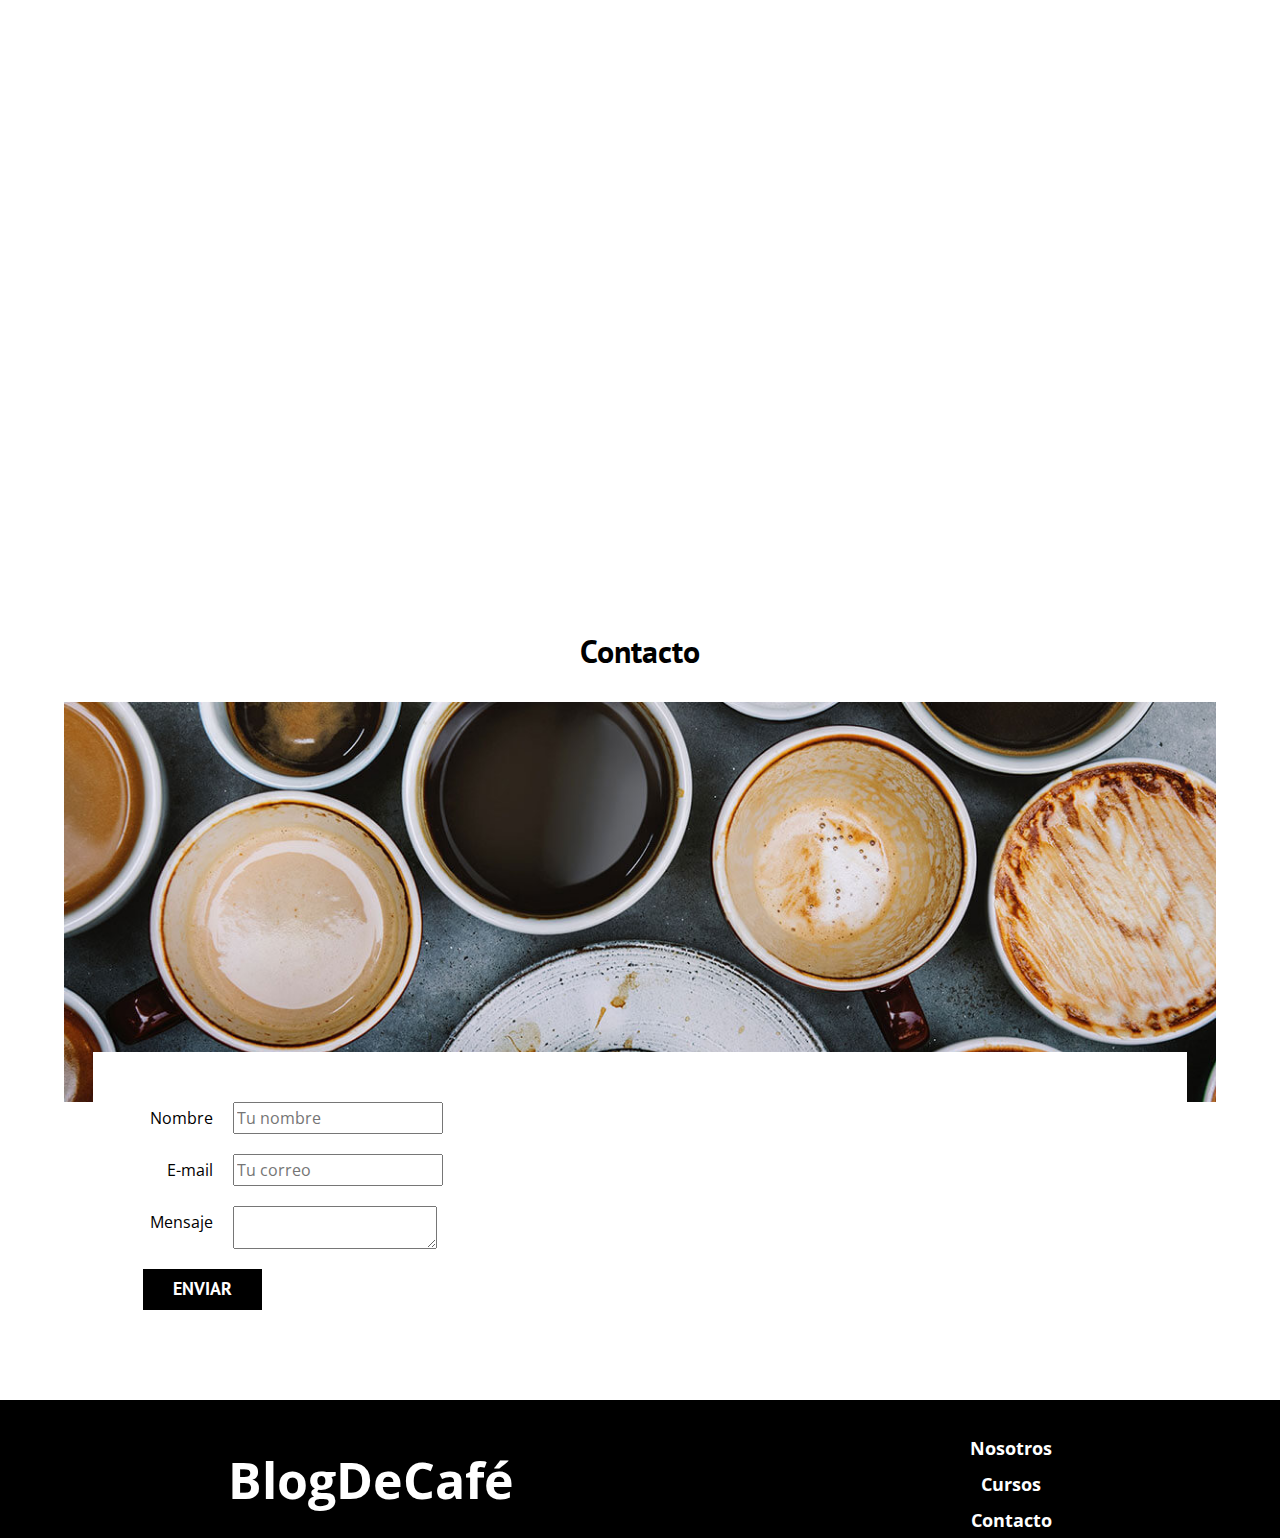
==== contacto.html @ b209ecd1 "blog coffe" ====
<!DOCTYPE html>
<html lang="en">
<head>
    <meta charset="UTF-8">
    <meta http-equiv="X-UA-Compatible" content="IE=edge">
    <meta name="viewport" content="width=device-width, initial-scale=1.0">
    <link rel="stylesheet" href="css/normalize.css">
    <link rel="preconnect" href="https://fonts.googleapis.com">
    <link rel="preconnect" href="https://fonts.gstatic.com" crossorigin>
    <link href="https://fonts.googleapis.com/css2?family=Open+Sans&family=PT+Sans:wght@400;700&display=swap" rel="stylesheet">
    <link rel="stylesheet" href="css/styles.css">
    <title>Document</title>
</head>
<body>
    
    <header class="header">

        <div class="contenedor">
            <div class="barra">
                <a class="logo" href="index.html">
                    <h1 class="logo__nombre no-margin centrar-texto">Blog<span class="logo__bold">DeCafé</span></h1>
                </a>

                <nav class="navegacion">
                    <a class="navegacion__enlace" href="nosotros.html">Nosotros</a>
                    <a class="navegacion__enlace" href="cursos.html">Cursos</a>
                    <a class="navegacion__enlace" href="contacto.html">Contacto</a>
                </nav>
            </div>
        </div>

        <div class="header__texto">
            <h2 class="no-margin">Blog de cafe con consejos y cursos</h2>
            <p class="no-margin">Aprende de los expertos con las mejores recetas y consejos</p>
        </div>
    </header>

    <main class="contenedor">
        <h3 class="centrar-texto">Contacto</h3>
        <div class="contacto-bg"></div>

        <form class="formulario">
            <div class="campo">
                <label class="campo__label" for="nombre">Nombre</label>
                <input 
                class="input__field"
                type="text" 
                placeholder="Tu nombre" 
                id="nombre" >
            </div>
            <div class="campo">
                <label class="campo__label for="email">E-mail</label>
                <input class="input__field"
                type="email" 
                placeholder="Tu correo" 
                id="email" >
            </div>
            <div class="campo">
                <label class="campo__label for="mensaje">Mensaje</label>
                <textarea class="input__field input__field--textarea"
                id="mensaje"></textarea>
            </div>
            <div class="campo">
                <input 
                type="submit" 
                value="Enviar" 
                class="boton boton--primario" >
            </div>
        </form>

    </main>


    <footer class="footer no-margin">
        <div class="footer-texto">BlogDeCafé</div> 
        <nav class="navegacion">
            <div class="footer-nav">
                <a class="navegacion__enlace" href="nosotros.html">Nosotros</a>
                <a class="navegacion__enlace" href="cursos.html">Cursos</a>
                <a class="navegacion__enlace" href="contacto.html">Contacto</a>
            </div>  
        </nav>
    </footer>

</body>
</html>
---- css/styles.css ----
:root {
    --fuenteHeading:'PT Sans', sans-serif;
    --fuenteParrafos:'Open Sans', sans-serif;
    
    --primario: #784D3C;
    --gris: #e1e1e1;
    --blanco: #ffff;
    --negro: #000000;

}

html {
    box-sizing: border-box;
    font-size: 62.5%; /* 1rem = 10px */
}

*, *::before, * ::after {
    box-sizing: inherit;
}

body {
    font-family: var(--fuenteParrafos);
    font-size: 1.6rem;
    line-height: 2;
}

/* GLOBALES */ 

.contenedor {
    max-width: 120rem;
    width: 90%;
    margin: 0 auto;
}
a {
    text-decoration: none;
}

h1, h2, h3, h4 {
    font-family: var(--fuenteHeading);
    line-height: 1.2;
}

h1 {
    font-size: 4.8rem; 
}
h2 {
    font-size: 4rem;
}
h3 {
    font-size: 3.2rem;
}
h4 {
    font-size: 2.8rem;
}

img {
    max-width: 100%;
}

/* UTILIDADES */

.no-margin {
    margin: 0;
}
.no-paddin {
    padding: 0;
}
.centrar-texto {
    text-align: center;
}

/* HEADER */
.webp .header {
    background-image: url(/img/banner.webp);
}
.no-webp .header {
    background-image: url(/img/banner.jpg);
}
.header {
    height: 60rem;
    background-size: cover;
    background-repeat: no-repeat;
    background-position: center center;
}

.header__texto {
    text-align: center;
    color: var(--blanco);
    margin-top: 5rem;
}

@media (min-width: 768px) {
    .header__texto {
        margin-top: 15rem;
    }
}

@media (min-width: 768px) {
    .barra {
        display: flex;
        justify-content: space-between;
        align-items: center;
    }
}
.logo {
    color: var(--blanco);
}
.logo__nombre {
    font-weight: 400;
}
.logo__bold {
    font-weight: 700;
}

/* Navegacion */

@media (min-width: 768px) {
    .navegacion {
        display: flex;
        gap: 2rem;
    }
}

.navegacion__enlace {
    display: block;
    text-align: center;
    font-size: 1.8rem;
    color: var(--blanco);
}

@media (min-width: 768px) {
    .contenido-principal {
        display: grid;
        grid-template-columns: 2fr 1fr;
        column-gap: 4rem;
    }
}

.entrada {
    border-bottom: 1px solid var(--gris);
}
.entrada:last-of-type {
    border: none;
    margin-bottom: 0;
}
.boton {
    display: block;
    font-family: var(--fuenteHeading);
    color: var(--blanco);
    text-align: center;
    padding: 1rem 3rem;
    font-size: 1.8rem;
    text-transform: uppercase;
    font-weight: 700;
    margin-bottom: 2rem;
    border: none;

}
@media (min-width: 768px) {
    .boton {
        display: inline-block;
    }
}
.boton:hover {
    cursor: pointer;
}
.boton--primario {
    background-color: var(--negro);
}
.boton--secundario {
    background-color: var(--primario);
}
.cursos {
    list-style: none;
}

.widget-curso {
    border-bottom: 1px solid var(--gris);
}
.widget-curso:last-of-type {
    border:none;
    margin-bottom: 0;
}
.widget-curso__label,
.curso__label {
    font-family: var(--fuenteHeading);
    font-weight: 700;
}
.widget-curso__info, 
.curso__info {
font-weight: normal;
}
.widget-curso__info,
.widget-curso__label {
    font-size: 2rem;
}
.curso__info,
.curso__label {
    font-size: 2rem;
}

.footer {
    display: flex;
    font-size: 5rem;
    font-weight: 700;
    color: var(--blanco);
    text-align:left;
    background-color: var(--negro);
    justify-content: space-around;

}

.footer-texto,
.footer-nav {
    margin-top: 3rem;
}

/* Sobre Nosotros */

@media (min-width: 768px) {
    .sobre-nosotros {
        display: flex;
        justify-content: space-between;
       /* gap: 2rem;   no muchos navegadores soportan el gap*/
    }
    .sobre-nosotros__imagen,
    .sobre-nosotros__texto {
        flex-basis: calc(50% - 1rem);    /* Ojo, asi puede ser una opcion, por si el gap no es soportado */
    }

   /* .sobre-nosotros {
        display: grid;
        grid-template-columns: repeat(2, 1fr);
        column-gap: 2rem;
    } */ /* Asi es en grid, el de arriba es en flex, hacen lo mismo, pero en uno es más y en otro menos. */
}


/* Curso */
.curso {
    padding: 3rem 0;
    border-bottom: 1px solid var(--gris);
}

@media (min-width: 76.8rem) {
    .curso {
        display: grid;
        grid-template-columns: 1fr 2fr;
        column-gap: 2rem;
    }
}

.curso:last-of-type {
    border: none;
}

/* Contacto */

.contacto-bg {
    background-image: url(/img/contacto.jpg);
    height: 40rem;
    background-size: cover;
    background-repeat: no-repeat;
}

/* Formulario */
.formulario {
    background-color: var(--blanco);
    margin: -5rem auto 0 auto;
    width: 95%;
    padding: 5rem;
}

.campo {
    display: flex;
    margin-bottom: 2rem;
}
.campo__label {
    flex: 0 0 9rem;
    text-align: right;
    padding-right: 2rem;
}
.campo__field {
    flex: 1;
    border: 1px solid var(--gris);
}
.campo__field--textarea {
    height: 20rem;
}
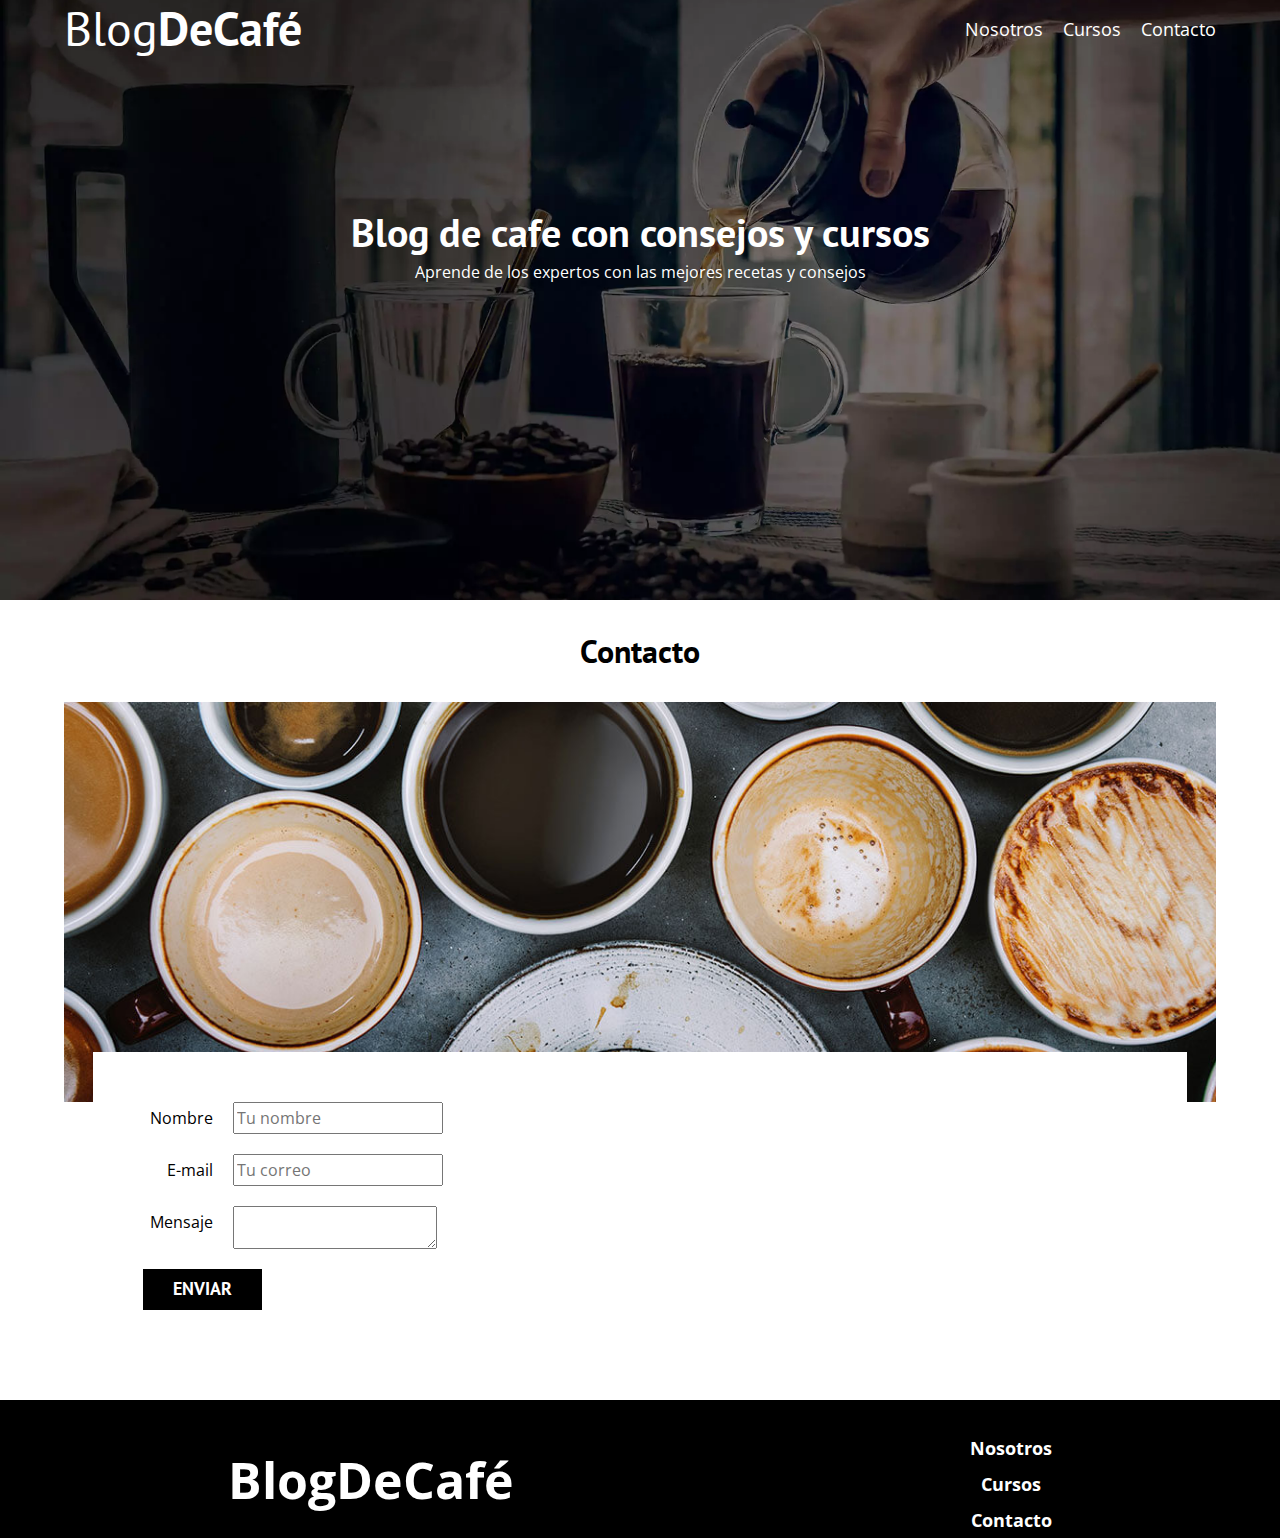
==== commit daf7d5c4: "AGREGANDO EL MODERNIZR" ====
--- a/contacto.html
+++ b/contacto.html
@@ -82,5 +82,6 @@
         </nav>
     </footer>
 
+    <script src="/js/modernizr.js"></script>
 </body>
 </html>